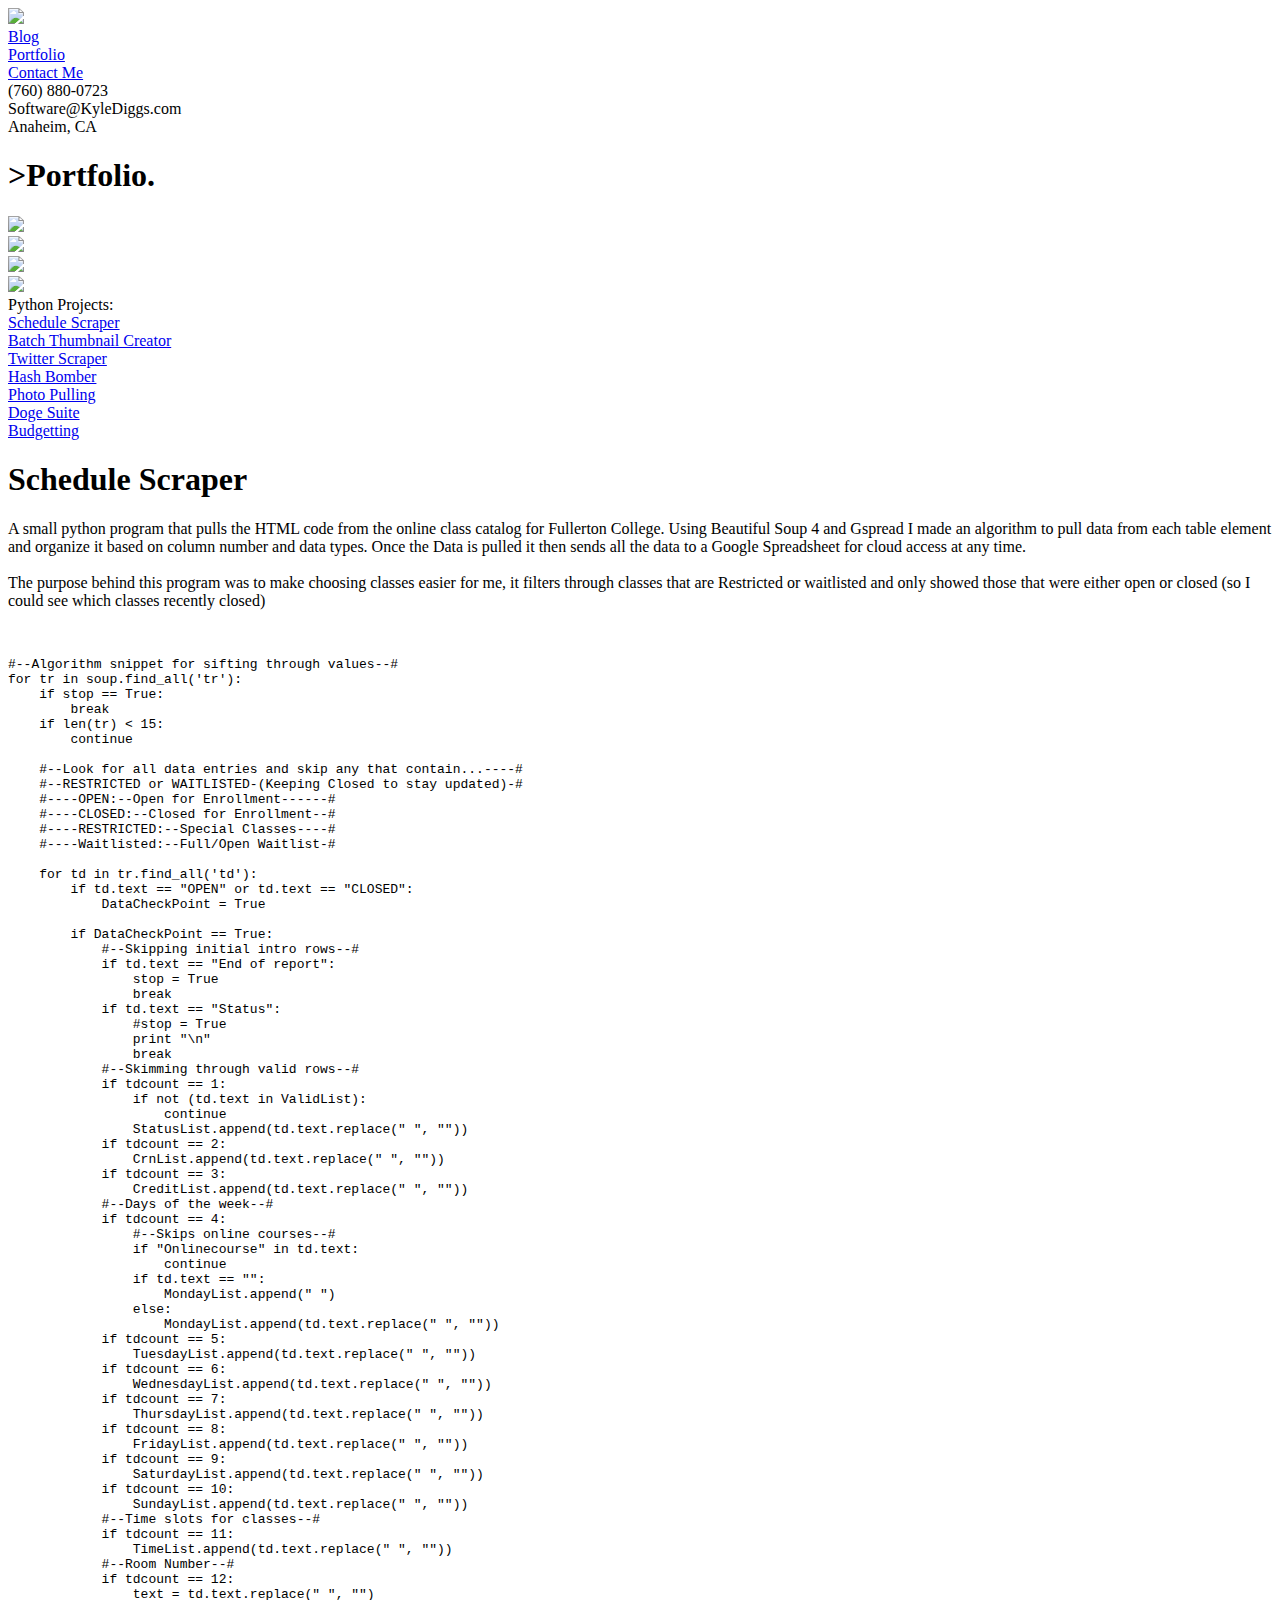
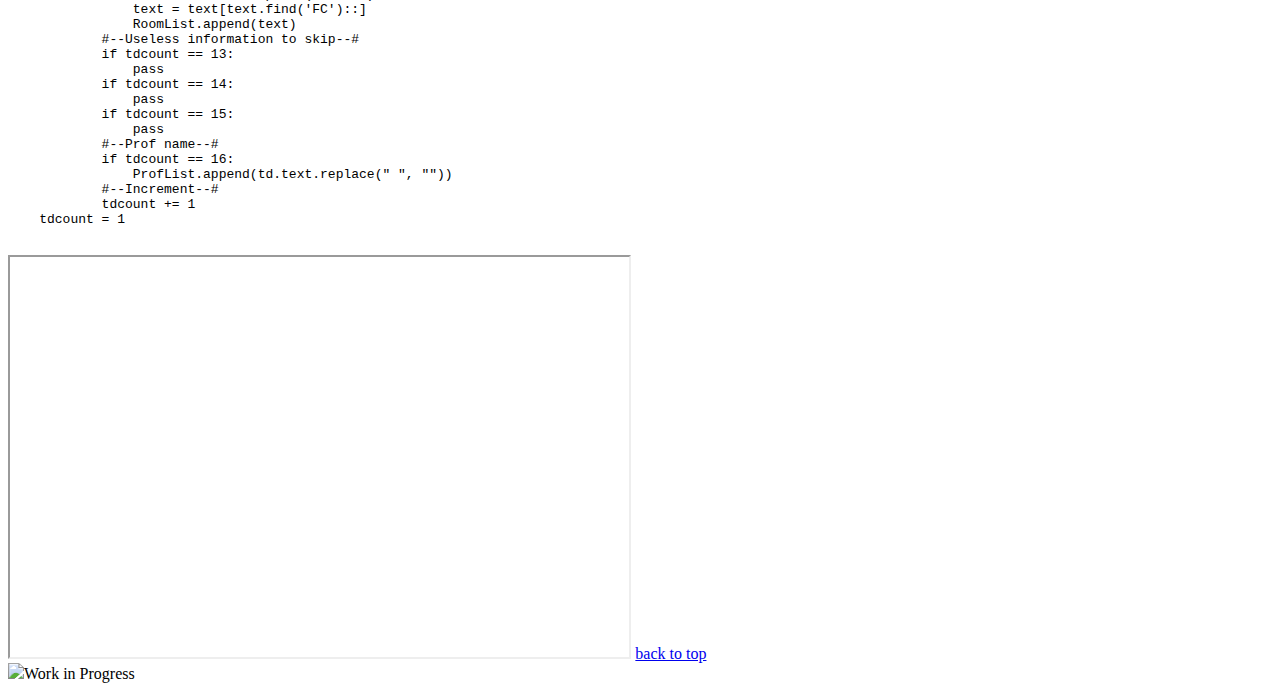
==== python.html @ 03c99b27 "added new logo and changed a bit of css" ====
<!doctype html>
<html>
<head>
	<meta charset="utf-8">
	<title>Kyle Diggs Portfolio</title>
    <link rel="stylesheet" href="css/portfolio.css" type="text/css">
    <link rel="shortcut icon" href="logo/logo.ico">
    
    <link rel="stylesheet" href="css/python.css" type="text/css">

    <link rel="stylesheet" href="js/highlight.pack.js">
    <script src="js/highlight.pack.js"></script>
    <script>hljs.initHighlightingOnLoad();</script>
    
	<script src="//use.typekit.net/qau2hnf.js"></script>
	<script>try{Typekit.load();}catch(e){}</script>

    <script src="http://ajax.googleapis.com/ajax/libs/jquery/1.11.2/jquery.min.js"></script>
    <script language="javascript" type="text/javascript" src="js/portfolio.js"></script>
</head>
<body>
	<div class="header">
    	<div class="headerLogo"><img src="logo/Logo.svg"></div>
    	<a href="index.html"><div class="button" id="Home">Blog</div></a>
        <a href="python.html"><div class="button" id="Portfolio"><div class="focus"></div>Portfolio</div></a>
        <a href="contact.html"><div class="button" id="Contact Me">Contact Me</div></a>
        <div class="headerContact">
			<div class="headerPhoto"></div>
	        <div class="headerInfo">
	            (760) 880-0723<br>
	            Software@KyleDiggs.com<br>
                Anaheim, CA
	        </div>
        </div>
    </div>
    <div class="main">
    	<div class="mainCol">
            <h1 class="topText"><span class="green">></span>Portfolio<span class="green">.</span></h1>
            <div class="portBoxCol">
        	    <div class="bodyCol">
    	        	<a href="python.html">
                        <div class="portBox" id="PythonButton">
                            <img class="portSVG" src="svg/python.svg">
                        </div>
                    </a>
	                <a href="vb.html">
                        <div class="portBox" id="VBButton">
                            <img class="portSVG" src="svg/VB.svg">
                        </div>
                    </a>
                	<a href="cpp.html">
                        <div class="portBox" id="CppButton">
                            <img class="portSVG" src="svg/cpp.svg">
                        </div>
                    </a>
            	    <a href="isaac.html">
                        <div class="portBox" id="IsaacButton">
                            <img class="portSVG" src="svg/isaac.svg">
                        </div>
                    </a>
	            </div>
            </div>
            <div class="previewBoxCol">
                <div class="previewBox" id="previewBox">
                    <div class="selectionCol">
                        <div class="selectionBox" id="selectionBox">
                            <div class="top selectionHeader">Python Projects:</div>
                                <a href="#scheduleScraper">
                                    <div class="selectionButton" id="scheduleButton">
                                        Schedule Scraper
                                    </div>
                                </a>
                                <a href="#thumbnail">
                                    <div class="selectionButton" id="thumbnailButton">
                                        Batch Thumbnail Creator
                                    </div>
                                </a>
                                <a href="#twitterScraper">
                                    <div class="selectionButton" id="twitterButton">
                                        Twitter Scraper
                                    </div>
                                </a>
                                <a href="#hashBomb">
                                    <div class="selectionButton" id="hashButton">
                                        Hash Bomber
                                    </div>
                                </a>
                                <a href="#photoPulling">
                                    <div class="selectionButton" id="pullingButton">
                                        Photo Pulling
                                    </div>
                                </a>
                                <a href="#doge">
                                    <div class="selectionButton" id="dogeButton">
                                        Doge Suite
                                    </div>
                                </a>
                                <a href="#budget">
                                    <div class="selectionButton" id="budgetButton">
                                        Budgetting
                                    </div>
                                </a>
                            
                        </div>
                    </div>

                <div id="contentBox">
                <div class="preview">
                    <h1 class="idAnchor" id="scheduleScraper">Schedule Scraper</h1>
                    <p>A small python program that pulls the HTML code from the online class catalog for Fullerton College. Using Beautiful Soup 4 and Gspread I made an algorithm to pull data from each table element and organize it based on column number and data types. Once the Data is pulled it then sends all the data to a Google Spreadsheet for cloud access at any time. 
                    <br><br>
            The purpose behind this program was to make choosing classes easier for me, it filters through classes that are Restricted or waitlisted and only showed those that were either open or closed (so I could see which classes recently closed)</p>
                    <br>
                    <div class="code">
                        <pre><code>#--Algorithm snippet for sifting through values--#
for tr in soup.find_all('tr'):
    if stop == True:
        break
    if len(tr) < 15:
        continue
        
    #--Look for all data entries and skip any that contain...----#
    #--RESTRICTED or WAITLISTED-(Keeping Closed to stay updated)-#
    #----OPEN:--Open for Enrollment------# 
    #----CLOSED:--Closed for Enrollment--#
    #----RESTRICTED:--Special Classes----#
    #----Waitlisted:--Full/Open Waitlist-#
    
    for td in tr.find_all('td'):
        if td.text == "OPEN" or td.text == "CLOSED":
            DataCheckPoint = True

        if DataCheckPoint == True:
            #--Skipping initial intro rows--#
            if td.text == "End of report":
                stop = True
                break
            if td.text == "Status":
                #stop = True
                print "\n"
                break
            #--Skimming through valid rows--#
            if tdcount == 1:
                if not (td.text in ValidList):
                    continue
                StatusList.append(td.text.replace(" ", ""))
            if tdcount == 2:
                CrnList.append(td.text.replace(" ", ""))
            if tdcount == 3:
                CreditList.append(td.text.replace(" ", ""))
            #--Days of the week--#
            if tdcount == 4:
                #--Skips online courses--#
                if "Onlinecourse" in td.text:
                    continue
                if td.text == "":
                    MondayList.append(" ")
                else:
                    MondayList.append(td.text.replace(" ", ""))
            if tdcount == 5:
                TuesdayList.append(td.text.replace(" ", ""))
            if tdcount == 6:
                WednesdayList.append(td.text.replace(" ", ""))
            if tdcount == 7:
                ThursdayList.append(td.text.replace(" ", ""))
            if tdcount == 8:
                FridayList.append(td.text.replace(" ", ""))
            if tdcount == 9:
                SaturdayList.append(td.text.replace(" ", ""))
            if tdcount == 10:
                SundayList.append(td.text.replace(" ", ""))
            #--Time slots for classes--#
            if tdcount == 11:
                TimeList.append(td.text.replace(" ", ""))
            #--Room Number--#
            if tdcount == 12:
                text = td.text.replace(" ", "")
                text = text[text.find('FC')::]
                RoomList.append(text)
            #--Useless information to skip--#
            if tdcount == 13:
                pass
            if tdcount == 14:
                pass
            if tdcount == 15:
                pass
            #--Prof name--#
            if tdcount == 16:
                ProfList.append(td.text.replace(" ", ""))
            #--Increment--#
            tdcount += 1
    tdcount = 1
            </pre></code>
        </div>
                    <iframe src="https://docs.google.com/file/d/0B4w7kTswal6QNTh5RWdxTVc5bmM/preview" width="49%" height="400px"></iframe>
                    <a href="#top" class="top">back to top</a>
                         
                            </div>
                        </div>
                    </div>
                </div>
            </div>
        </div>
    <div id="WIP"><img id="hardhatSVG" src="svg/WIP.svg">Work in Progress</div>
    </div>
</body>
</html>
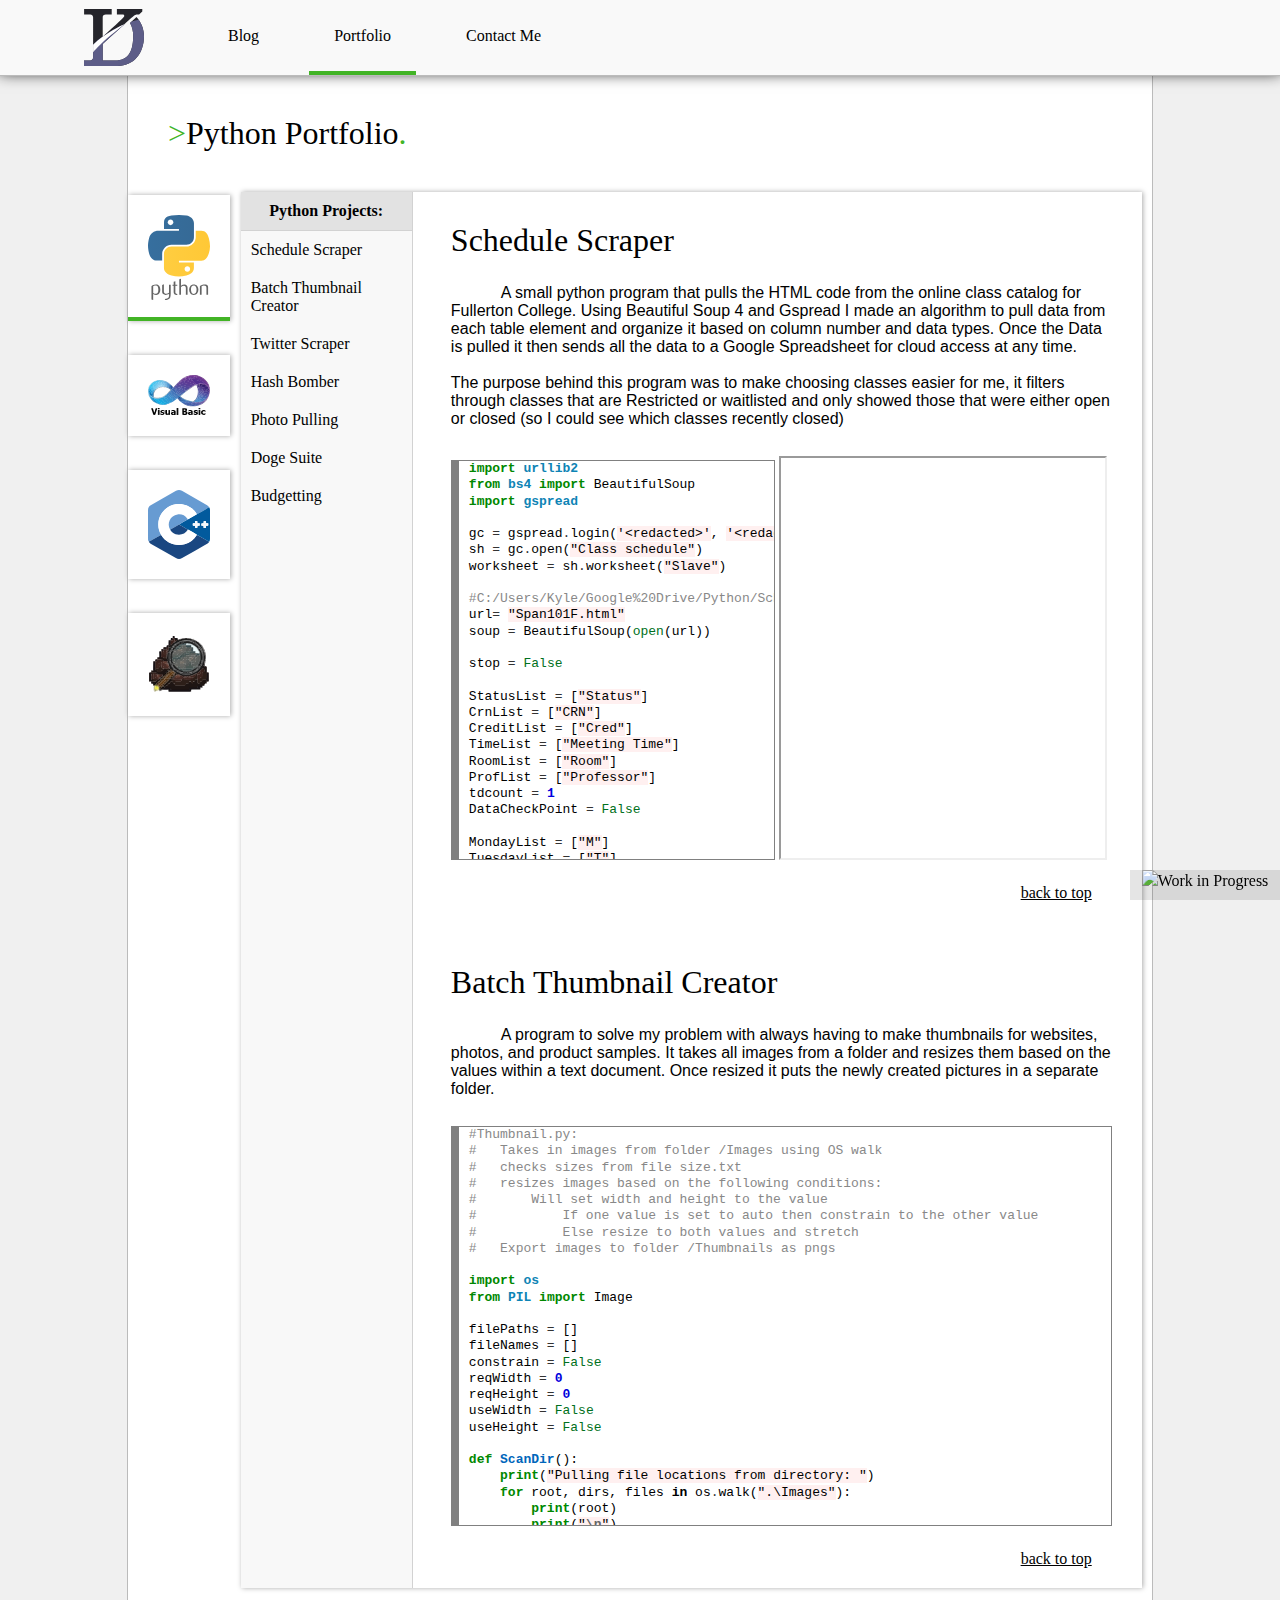
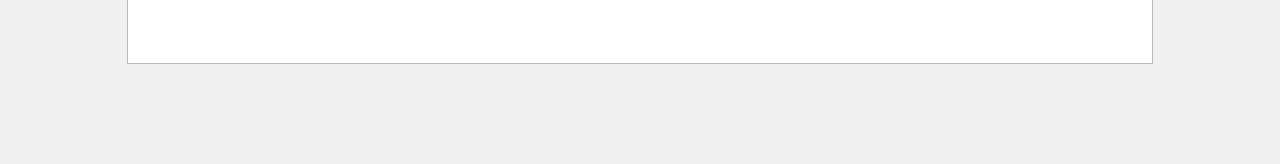
==== commit d5fd50f0: "Checkpoint" ====
--- a/python.html
+++ b/python.html
@@ -4,10 +4,20 @@
 	<meta charset="utf-8">
 	<title>Kyle Diggs Portfolio</title>
     <link rel="stylesheet" href="css/portfolio.css" type="text/css">
+    <link rel="stylesheet" href="css/python.css" type="text/css">
     <link rel="shortcut icon" href="logo/logo.ico">
     
-    <link rel="stylesheet" href="css/python.css" type="text/css">
-
+    <!--[if IE 10]>
+    <link rel="stylesheet" href="css/portfolioIE.css" type="text/css">
+    <![endif]-->
+
+    <link rel='stylesheet' media='screen and (min-width: 701px) and (max-width: 1099px)' href='css/medium/portfolio.css' />
+    <link rel='stylesheet' media='screen and (max-width: 700px)' href='css/small/portfolio.css' />
+    
+    <meta name="viewport" content="width=device-width, initial-scale=1.0">
+    
+    
+    <link rel="stylesheet" href="js/python.js">
     <link rel="stylesheet" href="js/highlight.pack.js">
     <script src="js/highlight.pack.js"></script>
     <script>hljs.initHighlightingOnLoad();</script>
@@ -16,14 +26,19 @@
 	<script>try{Typekit.load();}catch(e){}</script>
 
     <script src="http://ajax.googleapis.com/ajax/libs/jquery/1.11.2/jquery.min.js"></script>
-    <script language="javascript" type="text/javascript" src="js/portfolio.js"></script>
+    <script src="js/portfolio.js"></script>
 </head>
 <body>
 	<div class="header">
-    	<div class="headerLogo"><img src="logo/Logo.svg"></div>
+    	<a href="http://KyleDiggs.com/">
+            <div class="headerLogo">
+                <img id="mainLogo" src="logo/Logo.svg">
+            </div>
+            <div class="mainHeader">Portfolio</div>
+        </a>
     	<a href="index.html"><div class="button" id="Home">Blog</div></a>
         <a href="python.html"><div class="button" id="Portfolio"><div class="focus"></div>Portfolio</div></a>
-        <a href="contact.html"><div class="button" id="Contact Me">Contact Me</div></a>
+        <a href="contact.html"><div class="button" id="ContactMe">Contact Me</div></a>
         <div class="headerContact">
 			<div class="headerPhoto"></div>
 	        <div class="headerInfo">
@@ -32,10 +47,24 @@
                 Anaheim, CA
 	        </div>
         </div>
+        <div class="menu" id="menuButton">
+            <img class="menuSvg" src="http://www.KyleDiggs.com/assets/menu.svg">
+        </div>
     </div>
+    <div class="dropdown" id="dropdownDiv">
+            <a href="http://software.KyleDiggs.com/index.html">
+                <div class="dropdownButton">Blog</div>
+            </a>
+            <a href="http://software.KyleDiggs.com/python.html">
+                <div class="dropdownButton">Portfolio</div>
+            </a>
+            <a href="http://software.KyleDiggs.com/contact.html">
+                <div class="dropdownButton">Contact Me</div>
+            </a>
+        </div>
     <div class="main">
     	<div class="mainCol">
-            <h1 class="topText"><span class="green">></span>Portfolio<span class="green">.</span></h1>
+            <h1 class="topText"><span class="green">></span>Python Portfolio<span class="green">.</span></h1>
             <div class="portBoxCol">
         	    <div class="bodyCol">
     	        	<a href="python.html">
@@ -103,105 +132,294 @@
                             
                         </div>
                     </div>
-
-                <div id="contentBox">
-                <div class="preview">
-                    <h1 class="idAnchor" id="scheduleScraper">Schedule Scraper</h1>
-                    <p>A small python program that pulls the HTML code from the online class catalog for Fullerton College. Using Beautiful Soup 4 and Gspread I made an algorithm to pull data from each table element and organize it based on column number and data types. Once the Data is pulled it then sends all the data to a Google Spreadsheet for cloud access at any time. 
-                    <br><br>
-            The purpose behind this program was to make choosing classes easier for me, it filters through classes that are Restricted or waitlisted and only showed those that were either open or closed (so I could see which classes recently closed)</p>
-                    <br>
-                    <div class="code">
-                        <pre><code>#--Algorithm snippet for sifting through values--#
-for tr in soup.find_all('tr'):
-    if stop == True:
-        break
-    if len(tr) < 15:
-        continue
+                    <div id="contentBox">
+                        <div class="preview">
+                            <div id="scheduleScraper">
+                                <h1 class="idAnchor">Schedule Scraper</h1>
+                                <p>A small python program that pulls the HTML code from the online class catalog for Fullerton College. Using Beautiful Soup 4 and Gspread I made an algorithm to pull data from each table element and organize it based on column number and data types. Once the Data is pulled it then sends all the data to a Google Spreadsheet for cloud access at any time. 
+                                <br><br>
+                        The purpose behind this program was to make choosing classes easier for me, it filters through classes that are Restricted or waitlisted and only showed those that were either open or closed (so I could see which classes recently closed)</p>
+                                <br>
+                                <div class="code">
+                                    <pre><code><!-- HTML generated using hilite.me --><pre style="margin: 0; line-height: 125%"><span style="color: #008800; font-weight: bold">import</span> <span style="color: #0e84b5; font-weight: bold">urllib2</span>
+<span style="color: #008800; font-weight: bold">from</span> <span style="color: #0e84b5; font-weight: bold">bs4</span> <span style="color: #008800; font-weight: bold">import</span> BeautifulSoup
+<span style="color: #008800; font-weight: bold">import</span> <span style="color: #0e84b5; font-weight: bold">gspread</span>
+
+gc <span style="color: #333333">=</span> gspread<span style="color: #333333">.</span>login(<span style="background-color: #fff0f0">&#39;&lt;redacted&gt;&#39;</span>, <span style="background-color: #fff0f0">&#39;&lt;redacted&gt;&#39;</span>)
+sh <span style="color: #333333">=</span> gc<span style="color: #333333">.</span>open(<span style="background-color: #fff0f0">&quot;Class schedule&quot;</span>)
+worksheet <span style="color: #333333">=</span> sh<span style="color: #333333">.</span>worksheet(<span style="background-color: #fff0f0">&quot;Slave&quot;</span>)
+
+<span style="color: #888888">#C:/Users/Kyle/Google%20Drive/Python/Schedule%20scraper/</span>
+url<span style="color: #333333">=</span> <span style="background-color: #fff0f0">&quot;Span101F.html&quot;</span>
+soup <span style="color: #333333">=</span> BeautifulSoup(<span style="color: #007020">open</span>(url))
+
+stop <span style="color: #333333">=</span> <span style="color: #007020">False</span>
+
+StatusList <span style="color: #333333">=</span> [<span style="background-color: #fff0f0">&quot;Status&quot;</span>]
+CrnList <span style="color: #333333">=</span> [<span style="background-color: #fff0f0">&quot;CRN&quot;</span>]
+CreditList <span style="color: #333333">=</span> [<span style="background-color: #fff0f0">&quot;Cred&quot;</span>]
+TimeList <span style="color: #333333">=</span> [<span style="background-color: #fff0f0">&quot;Meeting Time&quot;</span>]
+RoomList <span style="color: #333333">=</span> [<span style="background-color: #fff0f0">&quot;Room&quot;</span>]
+ProfList <span style="color: #333333">=</span> [<span style="background-color: #fff0f0">&quot;Professor&quot;</span>]
+tdcount <span style="color: #333333">=</span> <span style="color: #0000DD; font-weight: bold">1</span>
+DataCheckPoint <span style="color: #333333">=</span> <span style="color: #007020">False</span>
+
+MondayList <span style="color: #333333">=</span> [<span style="background-color: #fff0f0">&quot;M&quot;</span>]
+TuesdayList <span style="color: #333333">=</span> [<span style="background-color: #fff0f0">&quot;T&quot;</span>]
+WednesdayList <span style="color: #333333">=</span> [<span style="background-color: #fff0f0">&quot;W&quot;</span>]
+ThursdayList <span style="color: #333333">=</span> [<span style="background-color: #fff0f0">&quot;R&quot;</span>]
+FridayList <span style="color: #333333">=</span> [<span style="background-color: #fff0f0">&quot;F&quot;</span>]
+SaturdayList <span style="color: #333333">=</span> [<span style="background-color: #fff0f0">&quot;S&quot;</span>]
+SundayList <span style="color: #333333">=</span> [<span style="background-color: #fff0f0">&quot;S&quot;</span>]
+
+ListOfLists <span style="color: #333333">=</span> []
+ValidList <span style="color: #333333">=</span> [<span style="background-color: #fff0f0">&quot;OPEN&quot;</span>]
+<span style="color: #888888">#, &quot;CLOSED&quot;, &quot;RESTRICTED&quot;</span>
+
+<span style="color: #008800; font-weight: bold">for</span> tr <span style="color: #000000; font-weight: bold">in</span> soup<span style="color: #333333">.</span>find_all(<span style="background-color: #fff0f0">&#39;tr&#39;</span>):
+    <span style="color: #008800; font-weight: bold">if</span> stop <span style="color: #333333">==</span> <span style="color: #007020">True</span>:
+        <span style="color: #008800; font-weight: bold">break</span>
+    <span style="color: #008800; font-weight: bold">if</span> <span style="color: #007020">len</span>(tr) <span style="color: #333333">&lt;</span> <span style="color: #0000DD; font-weight: bold">15</span>:
+        <span style="color: #008800; font-weight: bold">continue</span>
+    <span style="color: #008800; font-weight: bold">for</span> td <span style="color: #000000; font-weight: bold">in</span> tr<span style="color: #333333">.</span>find_all(<span style="background-color: #fff0f0">&#39;td&#39;</span>):
+        <span style="color: #008800; font-weight: bold">if</span> td<span style="color: #333333">.</span>text <span style="color: #333333">==</span> <span style="background-color: #fff0f0">&quot;OPEN&quot;</span> <span style="color: #000000; font-weight: bold">or</span> td<span style="color: #333333">.</span>text <span style="color: #333333">==</span> <span style="background-color: #fff0f0">&quot;CLOSED&quot;</span>:
+            DataCheckPoint <span style="color: #333333">=</span> <span style="color: #007020">True</span>
+
+        <span style="color: #008800; font-weight: bold">if</span> DataCheckPoint <span style="color: #333333">==</span> <span style="color: #007020">True</span>:
+            <span style="color: #008800; font-weight: bold">if</span> td<span style="color: #333333">.</span>text <span style="color: #333333">==</span> <span style="background-color: #fff0f0">&quot;End of report&quot;</span>:
+                stop <span style="color: #333333">=</span> <span style="color: #007020">True</span>
+                <span style="color: #008800; font-weight: bold">break</span>
+            <span style="color: #008800; font-weight: bold">if</span> td<span style="color: #333333">.</span>text <span style="color: #333333">==</span> <span style="background-color: #fff0f0">&quot;Status&quot;</span>:
+                <span style="color: #888888">#stop = True</span>
+                <span style="color: #008800; font-weight: bold">print</span> <span style="background-color: #fff0f0">&quot;</span><span style="color: #666666; font-weight: bold; background-color: #fff0f0">\n</span><span style="background-color: #fff0f0">&quot;</span>
+                <span style="color: #008800; font-weight: bold">break</span>
+            <span style="color: #888888">#if len(str(td.text)) &lt; 4:</span>
+            <span style="color: #888888">#    continue</span>
+            <span style="color: #888888">#print td.text.replace(&quot; &quot;, &quot;&quot;)</span>
+
+            <span style="color: #008800; font-weight: bold">if</span> tdcount <span style="color: #333333">==</span> <span style="color: #0000DD; font-weight: bold">1</span>:
+                <span style="color: #008800; font-weight: bold">if</span> <span style="color: #000000; font-weight: bold">not</span> (td<span style="color: #333333">.</span>text <span style="color: #000000; font-weight: bold">in</span> ValidList):
+                    <span style="color: #008800; font-weight: bold">continue</span>
+                StatusList<span style="color: #333333">.</span>append(td<span style="color: #333333">.</span>text<span style="color: #333333">.</span>replace(<span style="background-color: #fff0f0">&quot; &quot;</span>, <span style="background-color: #fff0f0">&quot;&quot;</span>))
+            <span style="color: #008800; font-weight: bold">if</span> tdcount <span style="color: #333333">==</span> <span style="color: #0000DD; font-weight: bold">2</span>:
+                CrnList<span style="color: #333333">.</span>append(td<span style="color: #333333">.</span>text<span style="color: #333333">.</span>replace(<span style="background-color: #fff0f0">&quot; &quot;</span>, <span style="background-color: #fff0f0">&quot;&quot;</span>))
+            <span style="color: #008800; font-weight: bold">if</span> tdcount <span style="color: #333333">==</span> <span style="color: #0000DD; font-weight: bold">3</span>:
+                CreditList<span style="color: #333333">.</span>append(td<span style="color: #333333">.</span>text<span style="color: #333333">.</span>replace(<span style="background-color: #fff0f0">&quot; &quot;</span>, <span style="background-color: #fff0f0">&quot;&quot;</span>))
+                
+            <span style="color: #008800; font-weight: bold">if</span> tdcount <span style="color: #333333">==</span> <span style="color: #0000DD; font-weight: bold">4</span>:
+                <span style="color: #008800; font-weight: bold">if</span> <span style="background-color: #fff0f0">&quot;Onlinecourse&quot;</span> <span style="color: #000000; font-weight: bold">in</span> td<span style="color: #333333">.</span>text:
+                    <span style="color: #008800; font-weight: bold">continue</span>
+                <span style="color: #008800; font-weight: bold">if</span> td<span style="color: #333333">.</span>text <span style="color: #333333">==</span> <span style="background-color: #fff0f0">&quot;&quot;</span>:
+                    MondayList<span style="color: #333333">.</span>append(<span style="background-color: #fff0f0">&quot; &quot;</span>)
+                <span style="color: #008800; font-weight: bold">else</span>:
+                    MondayList<span style="color: #333333">.</span>append(td<span style="color: #333333">.</span>text<span style="color: #333333">.</span>replace(<span style="background-color: #fff0f0">&quot; &quot;</span>, <span style="background-color: #fff0f0">&quot;&quot;</span>))
+            <span style="color: #008800; font-weight: bold">if</span> tdcount <span style="color: #333333">==</span> <span style="color: #0000DD; font-weight: bold">5</span>:
+                TuesdayList<span style="color: #333333">.</span>append(td<span style="color: #333333">.</span>text<span style="color: #333333">.</span>replace(<span style="background-color: #fff0f0">&quot; &quot;</span>, <span style="background-color: #fff0f0">&quot;&quot;</span>))
+            <span style="color: #008800; font-weight: bold">if</span> tdcount <span style="color: #333333">==</span> <span style="color: #0000DD; font-weight: bold">6</span>:
+                WednesdayList<span style="color: #333333">.</span>append(td<span style="color: #333333">.</span>text<span style="color: #333333">.</span>replace(<span style="background-color: #fff0f0">&quot; &quot;</span>, <span style="background-color: #fff0f0">&quot;&quot;</span>))
+            <span style="color: #008800; font-weight: bold">if</span> tdcount <span style="color: #333333">==</span> <span style="color: #0000DD; font-weight: bold">7</span>:
+                ThursdayList<span style="color: #333333">.</span>append(td<span style="color: #333333">.</span>text<span style="color: #333333">.</span>replace(<span style="background-color: #fff0f0">&quot; &quot;</span>, <span style="background-color: #fff0f0">&quot;&quot;</span>))
+            <span style="color: #008800; font-weight: bold">if</span> tdcount <span style="color: #333333">==</span> <span style="color: #0000DD; font-weight: bold">8</span>:
+                FridayList<span style="color: #333333">.</span>append(td<span style="color: #333333">.</span>text<span style="color: #333333">.</span>replace(<span style="background-color: #fff0f0">&quot; &quot;</span>, <span style="background-color: #fff0f0">&quot;&quot;</span>))
+            <span style="color: #008800; font-weight: bold">if</span> tdcount <span style="color: #333333">==</span> <span style="color: #0000DD; font-weight: bold">9</span>:
+                SaturdayList<span style="color: #333333">.</span>append(td<span style="color: #333333">.</span>text<span style="color: #333333">.</span>replace(<span style="background-color: #fff0f0">&quot; &quot;</span>, <span style="background-color: #fff0f0">&quot;&quot;</span>))
+            <span style="color: #008800; font-weight: bold">if</span> tdcount <span style="color: #333333">==</span> <span style="color: #0000DD; font-weight: bold">10</span>:
+                SundayList<span style="color: #333333">.</span>append(td<span style="color: #333333">.</span>text<span style="color: #333333">.</span>replace(<span style="background-color: #fff0f0">&quot; &quot;</span>, <span style="background-color: #fff0f0">&quot;&quot;</span>))
+                
+            <span style="color: #008800; font-weight: bold">if</span> tdcount <span style="color: #333333">==</span> <span style="color: #0000DD; font-weight: bold">11</span>:
+                TimeList<span style="color: #333333">.</span>append(td<span style="color: #333333">.</span>text<span style="color: #333333">.</span>replace(<span style="background-color: #fff0f0">&quot; &quot;</span>, <span style="background-color: #fff0f0">&quot;&quot;</span>))
+            <span style="color: #008800; font-weight: bold">if</span> tdcount <span style="color: #333333">==</span> <span style="color: #0000DD; font-weight: bold">12</span>:
+                text <span style="color: #333333">=</span> td<span style="color: #333333">.</span>text<span style="color: #333333">.</span>replace(<span style="background-color: #fff0f0">&quot; &quot;</span>, <span style="background-color: #fff0f0">&quot;&quot;</span>)
+                text <span style="color: #333333">=</span> text[text<span style="color: #333333">.</span>find(<span style="background-color: #fff0f0">&#39;FC&#39;</span>)::]
+                RoomList<span style="color: #333333">.</span>append(text)
+            <span style="color: #008800; font-weight: bold">if</span> tdcount <span style="color: #333333">==</span> <span style="color: #0000DD; font-weight: bold">13</span>:
+                <span style="color: #008800; font-weight: bold">pass</span>
+            <span style="color: #008800; font-weight: bold">if</span> tdcount <span style="color: #333333">==</span> <span style="color: #0000DD; font-weight: bold">14</span>:
+                <span style="color: #008800; font-weight: bold">pass</span>
+            <span style="color: #008800; font-weight: bold">if</span> tdcount <span style="color: #333333">==</span> <span style="color: #0000DD; font-weight: bold">15</span>:
+                <span style="color: #008800; font-weight: bold">pass</span>
+            <span style="color: #008800; font-weight: bold">if</span> tdcount <span style="color: #333333">==</span> <span style="color: #0000DD; font-weight: bold">16</span>:
+                ProfList<span style="color: #333333">.</span>append(td<span style="color: #333333">.</span>text<span style="color: #333333">.</span>replace(<span style="background-color: #fff0f0">&quot; &quot;</span>, <span style="background-color: #fff0f0">&quot;&quot;</span>))
+            
+            tdcount <span style="color: #333333">+=</span> <span style="color: #0000DD; font-weight: bold">1</span>
+    tdcount <span style="color: #333333">=</span> <span style="color: #0000DD; font-weight: bold">1</span>
+
+
+<span style="color: #008800; font-weight: bold">for</span> i <span style="color: #000000; font-weight: bold">in</span> <span style="color: #007020">range</span>(<span style="color: #007020">len</span>(StatusList)):
+    <span style="color: #008800; font-weight: bold">print</span>(<span style="background-color: #fff0f0">&quot;</span><span style="background-color: #eeeeee">%-7s</span><span style="background-color: #fff0f0"> </span><span style="background-color: #eeeeee">%-6s</span><span style="background-color: #fff0f0"> </span><span style="background-color: #eeeeee">%-10s</span><span style="background-color: #fff0f0"> </span><span style="background-color: #eeeeee">%-1s</span><span style="background-color: #fff0f0"> </span><span style="background-color: #eeeeee">%-1s</span><span style="background-color: #fff0f0"> </span><span style="background-color: #eeeeee">%-1s</span><span style="background-color: #fff0f0"> </span><span style="background-color: #eeeeee">%-1s</span><span style="background-color: #fff0f0"> </span><span style="background-color: #eeeeee">%-1s</span><span style="background-color: #fff0f0"> </span><span style="background-color: #eeeeee">%-1s</span><span style="background-color: #fff0f0"> </span><span style="background-color: #eeeeee">%-2s</span><span style="background-color: #fff0f0"> </span><span style="background-color: #eeeeee">%-18s</span><span style="background-color: #fff0f0"> </span><span style="background-color: #eeeeee">%-8s</span><span style="background-color: #fff0f0"> </span><span style="background-color: #eeeeee">%s</span><span style="background-color: #fff0f0">&quot;</span>) <span style="color: #333333">%</span> (
+                                             StatusList[i], CrnList[i], CreditList[i],
+                                             MondayList[i], TuesdayList[i],
+                                             WednesdayList[i], ThursdayList[i], FridayList[i],
+                                             SaturdayList[i], SundayList[i],
+                                             TimeList[i], RoomList[i], ProfList[i]
+                                             )
+    <span style="color: #007020">list</span> <span style="color: #333333">=</span> [StatusList[i], CrnList[i], CreditList[i], MondayList[i], TuesdayList[i],
+            WednesdayList[i], ThursdayList[i], FridayList[i], SaturdayList[i],
+            SundayList[i], TimeList[i], RoomList[i], ProfList[i]]
+
+    ListOfLists<span style="color: #333333">.</span>append(<span style="color: #007020">list</span>)
+
+count <span style="color: #333333">=</span> <span style="color: #0000DD; font-weight: bold">1</span>
+<span style="color: #008800; font-weight: bold">for</span> SubList <span style="color: #000000; font-weight: bold">in</span> ListOfLists:
+    appended <span style="color: #333333">=</span> <span style="color: #007020">True</span>
+    <span style="color: #008800; font-weight: bold">while</span>(appended):
+        <span style="color: #008800; font-weight: bold">try</span>:
+            <span style="color: #008800; font-weight: bold">print</span>(<span style="background-color: #fff0f0">&quot;Attemping to append line </span><span style="background-color: #eeeeee">%s</span><span style="background-color: #fff0f0">&quot;</span>) <span style="color: #333333">%</span> (count)
+            worksheet<span style="color: #333333">.</span>append_row(SubList)
+            appended <span style="color: #333333">=</span> <span style="color: #007020">False</span>
+            count <span style="color: #333333">+=</span> <span style="color: #0000DD; font-weight: bold">1</span>
+        <span style="color: #008800; font-weight: bold">except</span>:
+            <span style="color: #008800; font-weight: bold">print</span> <span style="background-color: #fff0f0">&quot;Exception, trying again&quot;</span>
+            gc <span style="color: #333333">=</span> gspread<span style="color: #333333">.</span>login(<span style="background-color: #fff0f0">&#39;&lt;redacted&gt;&#39;</span>, <span style="background-color: #fff0f0">&#39;&lt;redacted&gt;&#39;</span>)
+            sh <span style="color: #333333">=</span> gc<span style="color: #333333">.</span>open(<span style="background-color: #fff0f0">&quot;Class schedule&quot;</span>)
+            worksheet <span style="color: #333333">=</span> sh<span style="color: #333333">.</span>worksheet(<span style="background-color: #fff0f0">&quot;Slave&quot;</span>)
+
+<span style="color: #008800; font-weight: bold">print</span> <span style="background-color: #fff0f0">&quot;End&quot;</span>
+</pre>
+
+            </code></pre>
+                                </div>
+                                <iframe src="https://docs.google.com/file/d/0B4w7kTswal6QNTh5RWdxTVc5bmM/preview" class="pdfPreview"></iframe>
+                                <a href="#top" class="topButton">back to top</a>
+                            <div id="thumbnail">
+                                <h1 class="nextPortion">Batch Thumbnail Creator</h1>
+                                <p>A program to solve my problem with always having to make thumbnails for websites, photos, and product samples. It takes all images from a folder and resizes them based on the values within a text document. Once resized it puts the newly created pictures in a separate folder.</p><br>
+                                
+                                <div class="code" style="width: 100%;">
+                                <pre><code><!-- HTML generated using hilite.me --><pre style="margin: 0; line-height: 125%"><span style="color: #888888">#Thumbnail.py:</span>
+<span style="color: #888888">#   Takes in images from folder /Images using OS walk</span>
+<span style="color: #888888">#   checks sizes from file size.txt</span>
+<span style="color: #888888">#   resizes images based on the following conditions:</span>
+<span style="color: #888888">#       Will set width and height to the value</span>
+<span style="color: #888888">#           If one value is set to auto then constrain to the other value</span>
+<span style="color: #888888">#           Else resize to both values and stretch</span>
+<span style="color: #888888">#   Export images to folder /Thumbnails as pngs</span>
+
+<span style="color: #008800; font-weight: bold">import</span> <span style="color: #0e84b5; font-weight: bold">os</span>
+<span style="color: #008800; font-weight: bold">from</span> <span style="color: #0e84b5; font-weight: bold">PIL</span> <span style="color: #008800; font-weight: bold">import</span> Image
+
+filePaths <span style="color: #333333">=</span> []
+fileNames <span style="color: #333333">=</span> []
+constrain <span style="color: #333333">=</span> <span style="color: #007020">False</span>
+reqWidth <span style="color: #333333">=</span> <span style="color: #0000DD; font-weight: bold">0</span>
+reqHeight <span style="color: #333333">=</span> <span style="color: #0000DD; font-weight: bold">0</span>
+useWidth <span style="color: #333333">=</span> <span style="color: #007020">False</span>
+useHeight <span style="color: #333333">=</span> <span style="color: #007020">False</span>
+
+<span style="color: #008800; font-weight: bold">def</span> <span style="color: #0066BB; font-weight: bold">ScanDir</span>():
+    <span style="color: #008800; font-weight: bold">print</span>(<span style="background-color: #fff0f0">&quot;Pulling file locations from directory: &quot;</span>)
+    <span style="color: #008800; font-weight: bold">for</span> root, dirs, files <span style="color: #000000; font-weight: bold">in</span> os<span style="color: #333333">.</span>walk(<span style="background-color: #fff0f0">&quot;.\Images&quot;</span>):
+        <span style="color: #008800; font-weight: bold">print</span>(root)
+        <span style="color: #008800; font-weight: bold">print</span>(<span style="background-color: #fff0f0">&quot;</span><span style="color: #666666; font-weight: bold; background-color: #fff0f0">\n</span><span style="background-color: #fff0f0">&quot;</span>)
+        <span style="color: #008800; font-weight: bold">for</span> name <span style="color: #000000; font-weight: bold">in</span> files:
+            <span style="color: #008800; font-weight: bold">if</span> <span style="color: #000000; font-weight: bold">not</span> <span style="background-color: #fff0f0">&quot;.db&quot;</span> <span style="color: #000000; font-weight: bold">in</span> name:
+                path <span style="color: #333333">=</span> os<span style="color: #333333">.</span>path<span style="color: #333333">.</span>join(root, name)  
+                filePaths<span style="color: #333333">.</span>append(path)
+                fileNames<span style="color: #333333">.</span>append(name)
+            <span style="color: #008800; font-weight: bold">else</span>:
+                <span style="color: #008800; font-weight: bold">continue</span>
+        <span style="color: #008800; font-weight: bold">print</span>(<span style="background-color: #fff0f0">&quot;Using the following files:&quot;</span>)
+        <span style="color: #008800; font-weight: bold">for</span> item <span style="color: #000000; font-weight: bold">in</span> filePaths:
+            <span style="color: #008800; font-weight: bold">print</span>(item)
+
+<span style="color: #008800; font-weight: bold">def</span> <span style="color: #0066BB; font-weight: bold">ScanDim</span>():
+    count <span style="color: #333333">=</span> <span style="color: #0000DD; font-weight: bold">0</span>
+    f <span style="color: #333333">=</span> <span style="color: #007020">open</span>(<span style="background-color: #fff0f0">&quot;size.txt&quot;</span>, <span style="background-color: #fff0f0">&#39;r&#39;</span>)
+    <span style="color: #008800; font-weight: bold">for</span> line <span style="color: #000000; font-weight: bold">in</span> f:
+        count <span style="color: #333333">+=</span> <span style="color: #0000DD; font-weight: bold">1</span>
+        <span style="color: #008800; font-weight: bold">if</span> count <span style="color: #333333">==</span> <span style="color: #0000DD; font-weight: bold">1</span>:
+            colInd <span style="color: #333333">=</span> line<span style="color: #333333">.</span>find(<span style="background-color: #fff0f0">&quot;: &quot;</span>)
+            reqWidth <span style="color: #333333">=</span> line[colInd<span style="color: #333333">+</span><span style="color: #0000DD; font-weight: bold">2</span>::]
+        <span style="color: #008800; font-weight: bold">elif</span> count <span style="color: #333333">==</span> <span style="color: #0000DD; font-weight: bold">2</span>:
+            colInd <span style="color: #333333">=</span> line<span style="color: #333333">.</span>find(<span style="background-color: #fff0f0">&quot;: &quot;</span>)
+            reqHeight <span style="color: #333333">=</span> line[colInd<span style="color: #333333">+</span><span style="color: #0000DD; font-weight: bold">2</span>::]
+
+    <span style="color: #008800; font-weight: bold">print</span>(<span style="background-color: #fff0f0">&quot;</span><span style="color: #666666; font-weight: bold; background-color: #fff0f0">\n</span><span style="background-color: #fff0f0">&quot;</span>)
+    reqWidth, reqHeight, useWidth, useHeight <span style="color: #333333">=</span> ConstrainCheck(reqWidth, reqHeight)
+    <span style="color: #008800; font-weight: bold">return</span> reqWidth, reqHeight, useWidth, useHeight
+
+<span style="color: #008800; font-weight: bold">def</span> <span style="color: #0066BB; font-weight: bold">ConstrainCheck</span>(reqWidth, reqHeight):
+    <span style="color: #008800; font-weight: bold">if</span> reqWidth <span style="color: #333333">==</span> <span style="background-color: #fff0f0">&quot;auto&quot;</span> <span style="color: #000000; font-weight: bold">or</span> reqWidth <span style="color: #333333">==</span> <span style="background-color: #fff0f0">&quot;auto</span><span style="color: #666666; font-weight: bold; background-color: #fff0f0">\n</span><span style="background-color: #fff0f0">&quot;</span>:
+        constrain <span style="color: #333333">=</span> <span style="color: #007020">True</span>
+        useWidth <span style="color: #333333">=</span> <span style="color: #007020">False</span>
+    <span style="color: #008800; font-weight: bold">else</span>:
+        reqWidth <span style="color: #333333">=</span> <span style="color: #007020">int</span>(reqWidth)
+        constrain <span style="color: #333333">=</span> <span style="color: #007020">False</span>
+        useWidth <span style="color: #333333">=</span> <span style="color: #007020">True</span>
         
-    #--Look for all data entries and skip any that contain...----#
-    #--RESTRICTED or WAITLISTED-(Keeping Closed to stay updated)-#
-    #----OPEN:--Open for Enrollment------# 
-    #----CLOSED:--Closed for Enrollment--#
-    #----RESTRICTED:--Special Classes----#
-    #----Waitlisted:--Full/Open Waitlist-#
-    
-    for td in tr.find_all('td'):
-        if td.text == "OPEN" or td.text == "CLOSED":
-            DataCheckPoint = True
-
-        if DataCheckPoint == True:
-            #--Skipping initial intro rows--#
-            if td.text == "End of report":
-                stop = True
-                break
-            if td.text == "Status":
-                #stop = True
-                print "\n"
-                break
-            #--Skimming through valid rows--#
-            if tdcount == 1:
-                if not (td.text in ValidList):
-                    continue
-                StatusList.append(td.text.replace(" ", ""))
-            if tdcount == 2:
-                CrnList.append(td.text.replace(" ", ""))
-            if tdcount == 3:
-                CreditList.append(td.text.replace(" ", ""))
-            #--Days of the week--#
-            if tdcount == 4:
-                #--Skips online courses--#
-                if "Onlinecourse" in td.text:
-                    continue
-                if td.text == "":
-                    MondayList.append(" ")
-                else:
-                    MondayList.append(td.text.replace(" ", ""))
-            if tdcount == 5:
-                TuesdayList.append(td.text.replace(" ", ""))
-            if tdcount == 6:
-                WednesdayList.append(td.text.replace(" ", ""))
-            if tdcount == 7:
-                ThursdayList.append(td.text.replace(" ", ""))
-            if tdcount == 8:
-                FridayList.append(td.text.replace(" ", ""))
-            if tdcount == 9:
-                SaturdayList.append(td.text.replace(" ", ""))
-            if tdcount == 10:
-                SundayList.append(td.text.replace(" ", ""))
-            #--Time slots for classes--#
-            if tdcount == 11:
-                TimeList.append(td.text.replace(" ", ""))
-            #--Room Number--#
-            if tdcount == 12:
-                text = td.text.replace(" ", "")
-                text = text[text.find('FC')::]
-                RoomList.append(text)
-            #--Useless information to skip--#
-            if tdcount == 13:
-                pass
-            if tdcount == 14:
-                pass
-            if tdcount == 15:
-                pass
-            #--Prof name--#
-            if tdcount == 16:
-                ProfList.append(td.text.replace(" ", ""))
-            #--Increment--#
-            tdcount += 1
-    tdcount = 1
-            </pre></code>
-        </div>
-                    <iframe src="https://docs.google.com/file/d/0B4w7kTswal6QNTh5RWdxTVc5bmM/preview" width="49%" height="400px"></iframe>
-                    <a href="#top" class="top">back to top</a>
-                         
+    <span style="color: #008800; font-weight: bold">if</span> reqHeight <span style="color: #333333">==</span> <span style="background-color: #fff0f0">&quot;auto&quot;</span> <span style="color: #000000; font-weight: bold">or</span> reqHeight <span style="color: #333333">==</span> <span style="background-color: #fff0f0">&quot;auto</span><span style="color: #666666; font-weight: bold; background-color: #fff0f0">\n</span><span style="background-color: #fff0f0">&quot;</span>:
+        constrain <span style="color: #333333">=</span> <span style="color: #007020">True</span>
+        useHeight <span style="color: #333333">=</span> <span style="color: #007020">False</span>
+    <span style="color: #008800; font-weight: bold">else</span>:
+        reqHeight <span style="color: #333333">=</span> <span style="color: #007020">int</span>(reqHeight)
+        constrain <span style="color: #333333">=</span> <span style="color: #007020">False</span>
+        useHeight <span style="color: #333333">=</span> <span style="color: #007020">True</span>
+        
+    <span style="color: #008800; font-weight: bold">print</span>(<span style="background-color: #fff0f0">&quot;Set dimensions:&quot;</span>)
+    <span style="color: #008800; font-weight: bold">print</span>(<span style="background-color: #fff0f0">&quot;width: &quot;</span> <span style="color: #333333">+</span> <span style="color: #007020">str</span>(reqWidth) <span style="color: #333333">+</span> <span style="background-color: #fff0f0">&quot;, height: &quot;</span> <span style="color: #333333">+</span> <span style="color: #007020">str</span>(reqHeight) <span style="color: #333333">+</span> <span style="background-color: #fff0f0">&quot; | Constrain:&quot;</span> <span style="color: #333333">+</span> <span style="color: #007020">str</span>(constrain))
+    <span style="color: #008800; font-weight: bold">return</span> reqWidth, reqHeight, useWidth, useHeight
+
+<span style="color: #008800; font-weight: bold">def</span> <span style="color: #0066BB; font-weight: bold">ResizePropCheck</span>(width, height, reqWidth, reqHeight, useWidth, useHeight):
+    <span style="color: #008800; font-weight: bold">if</span> useWidth <span style="color: #000000; font-weight: bold">and</span> useHeight:
+        <span style="color: #008800; font-weight: bold">print</span> <span style="background-color: #fff0f0">&quot;both&quot;</span>
+        size <span style="color: #333333">=</span> reqWidth, reqHeight
+        <span style="color: #008800; font-weight: bold">print</span> size
+        <span style="color: #008800; font-weight: bold">return</span> size
+    <span style="color: #008800; font-weight: bold">elif</span> useWidth <span style="color: #000000; font-weight: bold">and</span> <span style="color: #000000; font-weight: bold">not</span> useHeight:
+        <span style="color: #008800; font-weight: bold">print</span> <span style="background-color: #fff0f0">&quot;width only&quot;</span>
+        ratio <span style="color: #333333">=</span> <span style="color: #007020">float</span>(reqWidth)<span style="color: #333333">/</span><span style="color: #007020">float</span>(width)
+        newHeight <span style="color: #333333">=</span> ratio <span style="color: #333333">*</span> height
+        size <span style="color: #333333">=</span> reqWidth, newHeight
+        <span style="color: #008800; font-weight: bold">print</span> size
+        <span style="color: #008800; font-weight: bold">return</span> size
+    <span style="color: #008800; font-weight: bold">elif</span> <span style="color: #000000; font-weight: bold">not</span> useWidth <span style="color: #000000; font-weight: bold">and</span> useHeight:
+        <span style="color: #008800; font-weight: bold">print</span> <span style="background-color: #fff0f0">&quot;height only&quot;</span>
+        ratio <span style="color: #333333">=</span> <span style="color: #007020">float</span>(reqHeight)<span style="color: #333333">/</span><span style="color: #007020">float</span>(height)
+        newWidth <span style="color: #333333">=</span> ratio <span style="color: #333333">*</span> width
+        size <span style="color: #333333">=</span> newWidth, height
+        <span style="color: #008800; font-weight: bold">print</span> size
+        <span style="color: #008800; font-weight: bold">return</span> size
+    <span style="color: #008800; font-weight: bold">else</span>:
+        <span style="color: #008800; font-weight: bold">print</span> <span style="background-color: #fff0f0">&quot;neither&quot;</span>
+    <span style="color: #008800; font-weight: bold">print</span> <span style="background-color: #fff0f0">&quot;useWidth &quot;</span> <span style="color: #333333">+</span> <span style="color: #007020">str</span>(useWidth)
+    <span style="color: #008800; font-weight: bold">print</span> <span style="background-color: #fff0f0">&quot;useHeight &quot;</span> <span style="color: #333333">+</span> <span style="color: #007020">str</span>(useHeight)
+
+<span style="color: #008800; font-weight: bold">def</span> <span style="color: #0066BB; font-weight: bold">Resize</span>(reqWidth, reqHeight, useWidth, useHeight):
+    outputLoc <span style="color: #333333">=</span> <span style="background-color: #fff0f0">&quot;./Thumbnails/&quot;</span>
+    count <span style="color: #333333">=</span> <span style="color: #0000DD; font-weight: bold">0</span>
+    <span style="color: #008800; font-weight: bold">for</span> path <span style="color: #000000; font-weight: bold">in</span> filePaths:
+        <span style="color: #008800; font-weight: bold">try</span>:
+            <span style="color: #008800; font-weight: bold">print</span> path
+            im <span style="color: #333333">=</span> Image<span style="color: #333333">.</span>open(path)
+            oriSize <span style="color: #333333">=</span> im<span style="color: #333333">.</span>size
+            size <span style="color: #333333">=</span> ResizePropCheck(oriSize[<span style="color: #0000DD; font-weight: bold">0</span>], oriSize[<span style="color: #0000DD; font-weight: bold">1</span>], reqWidth, reqHeight, useWidth, useHeight)
+            im<span style="color: #333333">.</span>thumbnail(size, Image<span style="color: #333333">.</span>ANTIALIAS)
+            im<span style="color: #333333">.</span>save(outputLoc <span style="color: #333333">+</span> fileNames[count])
+            count <span style="color: #333333">+=</span> <span style="color: #0000DD; font-weight: bold">1</span>
+        <span style="color: #008800; font-weight: bold">except</span>:
+            <span style="color: #008800; font-weight: bold">print</span>(<span style="background-color: #fff0f0">&quot;Exception raised on item:</span><span style="color: #666666; font-weight: bold; background-color: #fff0f0">\n</span><span style="background-color: #fff0f0">&quot;</span> <span style="color: #333333">+</span> path)
+
+<span style="color: #008800; font-weight: bold">def</span> <span style="color: #0066BB; font-weight: bold">main</span>():
+    ScanDir()
+    reqWidth, reqHeight, useWidth, useHeight <span style="color: #333333">=</span> ScanDim()
+    Resize(reqWidth, reqHeight, useWidth, useHeight)
+
+<span style="color: #008800; font-weight: bold">if</span> __name__ <span style="color: #333333">==</span> <span style="background-color: #fff0f0">&quot;__main__&quot;</span>:
+    main()
+</pre>
+
+                                </code>
+                                </pre>
+                                </div>
+                                
+                                <a href="#top" class="topButton">back to top</a>
                             </div>
                         </div>
                     </div>
                 </div>
             </div>
+            </div>
         </div>
     <div id="WIP"><img id="hardhatSVG" src="svg/WIP.svg">Work in Progress</div>
-    </div>
 </body>
 </html>--- a/css/portfolio.css
+++ b/css/portfolio.css
@@ -0,0 +1,418 @@
+* {
+	margin: 0px;
+	padding: 0px;
+    transition: all .5s cubic-bezier(.56,0,.48,1);
+}
+a {
+    text-decoration: none;
+    color: black;
+}
+.dropdown, #menuButton, .dropdownButton {
+    display: none;
+}
+/*ie9*/
+.ie9 img[src*=".svg"] {
+  width: 60%; 
+}
+/*ie10+*/
+@media screen and (-ms-high-contrast: active), (-ms-high-contrast: none) {
+  img[src*=".svg"] {
+    width: 60%; 
+  }
+}
+.header {
+	position: fixed;
+	width: 100%;
+	height: 75px;
+	border-bottom: 1px solid #BBBBBB;
+	background-color: #F9F9F9;
+	box-shadow: 0px -5px 15px 1px black;
+	overflow: hidden;
+	z-index: 100;
+}
+.siteButtonDiv {
+	display: inline-block;
+	float: left;
+	height: 60px;
+	vertical-align: center;
+	visibility: hidden;
+}
+.siteButton{
+	margin: 4px;
+	margin-left: 10px;
+	background-color: #F9F9F9;
+	width: 50px;
+}
+.siteButton:hover {
+	background-color: #F2F2F2;
+}
+.headerLogo {
+	display: inline-block;
+	float: left;
+	margin: 9px;
+	width: 60px;
+	height: auto;
+	padding-left: 75px;
+	padding-right: 25px;
+	/*25px margin on right*/
+}
+.button {
+	position: relative;
+	display: inline-block;
+	float: left;
+	height: 48px;
+	width: auto;
+	background-color: #F9F9F9;
+	margin-left: 25px;
+	text-align: center;
+	padding-top: 27px;
+	color: black;
+    transition: background-color 0.1s ease-in;
+	padding-left: 25px;
+	padding-right: 25px;
+}
+.button:hover {
+	background-color: #F2F2F2;
+}
+.focus {
+	position: absolute;
+	left: 0;
+	bottom: 0px;
+	display: block;
+	width: 100%;
+	height: 4px;
+	background-color: #42B426;
+}
+.headerContact {
+	display: inline-block;
+	float: right;
+	width: auto;
+	height: 100%;
+	margin-right: 87px;
+	overflow: hidden;
+	-webkit-perspective: 150;
+	-webkit-transform-style: preserve-3d;
+}
+.headerPhoto {
+	display: inline-block;
+	float: left;
+	background-repeat: no-repeat;
+	background-position: -5px;
+	background-color: #541a1d;
+	background-image: url("./picture.jpg");
+	background-size: 60px, 60px;
+	border-radius: 50%;
+	margin: 7px;
+	width: 60px;
+	height: 60px;
+	overflow: hidden;
+	opacity: 0;
+	-webkit-animation: bounce-in .75s ease-in 1s forwards;
+	
+}
+@-webkit-keyframes bounce-in {
+	0% {
+		opacity: 0;
+		-webkit-transform: translate3d(-5em, 0em, -30em);
+		-webkit-transform: rotateY(360)
+	}
+	50% {
+		-webkit-transform: translate3d(.6em, 0em, 1em);
+	}
+	100% {
+		opacity: 1;
+		-webkit-transform: translate3d(0em, 0em, 0em);
+		-webkit-transform: rotateY(0);
+	}
+}
+.headerInfo {
+	display: inline-block;
+	float: left;
+	width: auto;
+	max-height: 75px;
+	overflow: hidden;
+	padding-top: 8px;
+	padding-left: 10px;
+	overflow: hidden;
+	-webkit-animation: fall-in .5s cubic-bezier(.5,.02,.5,.98) 1s forwards;
+	opacity: 0;
+}
+@-webkit-keyframes fall-in {
+	0% {
+		opacity: 0;
+		-webkit-transform: translateY(-5em);
+	}
+	100% {
+		opacity: 1;
+		-webkit-transform: translateY(0em);
+	}
+}
+@-webkit-keyframes fall-out {
+	0% {
+		opacity: 1;
+		-webkit-transform: translateY(0em);
+	}
+	100% {
+		opacity: 0;
+		-webkit-transform: translateY(5em);
+	}
+}
+.fallout {
+    -webkit-animation: fall-out .5s cubic-bezier(.5,.02,.5,.98) forwards;
+}
+.fallin {
+    -webkit-animation: fall-in .5s cubic-bezier(.5,.02,.5,.98) forwards;
+}
+#aboutPhoto {
+	position: absolute;
+	background-size: 120px, 120px; 
+	left: 50%;
+	width: 120px; 
+	height: 120px; 
+	margin-right: auto; 
+	margin-left: -60px;
+	box-shadow: 0px 2px 5px 0px #333333;
+}
+/*MAIN BODY UNDER HEADER*/
+body {
+	background-color: #F0F0F0;
+}
+.main {
+	display: inline-block;
+	width: 100%;
+	height: auto;
+	background-color: #F0F0F0;
+	margin-top: 75px;
+	padding: 0px;
+}
+.mainCol {
+	position: relative;
+	width: 80%;
+	height: 100%;
+	padding-bottom: 75px;
+	margin-bottom: 100px;
+	margin-left: auto;
+	margin-right: auto;
+	background-color: white;
+	border: 1px solid #BBBBBB;
+	border-top: 0px;
+	min-height: 750px;
+}
+/*PortBox Area*/
+.portBoxCol {
+	position: absolute;
+	top: 120px;
+	left: 0px;
+	display: inline-block;
+	width: 10%;
+	max-height: 700px;	
+}
+.bodyCol {
+	width: 100%;
+	min-height: 100px;
+	-webkit-perspective: 10000px;
+}
+.portBox {
+	position: relative;
+	display: inline-block;
+	width: 100%;
+	height: auto;
+	box-shadow: 1px 0px 5px #AAAAAA;
+	border: 1px #BBBBBB;
+	margin-bottom: 30px;
+	overflow: hidden;
+    background-color: white;
+}
+.portBoxAfter {
+	position: absolute;
+	bottom: 0px;
+	display: block;
+	width: 100%;
+	height: 4px;
+	background-color: #42B426;
+	z-index: 1;
+	-webkit-animation: fade-left .3s ease-in-out forwards;
+	animation: fade-left .3s ease-in-out forwards;
+}
+@-webkit-keyframes fade-left {
+	0% {
+		opacity: 0;
+		-webkit-transform: translateX(10em);
+	}
+	100% {
+		opacity: 1;
+		-webkit-transform: translateX(0em);
+	}
+}
+.portSVG {
+	display: block;
+	width: 60%;
+	height: auto;
+	margin: 20%;
+}
+.portSVG:hover{
+	-webkit-animation: angle .1s cubic-bezier(.17,.67,.83,.67) forwards;
+}
+@-webkit-keyframes angle {
+	0% {
+		transform: rotateZ(0deg);
+	}
+	100% {
+		transform: rotateZ(10deg);
+	}
+}
+/*previewBox Area*/
+.selectionCol {
+    position: absolute;
+    top: 0px;
+    left: 0px;
+    display: inline-block;
+    min-height: 100%;
+    width: 19%;
+    background-color: #F8F8F8;
+    border-right: 1px solid #D2D2D2;
+    z-index: 10;
+    perspective: 10000px;
+}
+.selectionBox {
+    position: relative;
+    width: 100%;
+    top: 0px;
+    left: 0px;
+    background-color: #F8F8F8;
+    overflow: hidden;
+}
+div.selectionButton, div.selectionHeader {
+    margin: 0px;
+    padding: 10px;
+}
+.top:before {
+    display: block;
+    content: " ";
+    margin-top: -75px;
+    height: 75px;
+    visibily: hidden;
+}
+.topButton {
+    margin: 20px;
+    float: right;
+    text-decoration: underline;
+}
+.topButton::after {
+    clear: both;
+}
+.topText {
+    padding: 40px;
+    margin-bottom: 0px; 
+}
+div.selectionButton:hover {
+    -webkit-animation: move-right .1s cubic-bezier(.17,.67,.83,.67) forwards;
+}
+@-webkit-keyframes move-right {
+    0% {
+        background-color: #F8F8F8;
+    }
+    100% {
+        background-color: #F2F2F2;
+    }
+}
+div.selectionHeader {
+    text-align: center;
+    font-weight: 600;
+    background-color: #E2E2E2;
+    border-bottom: 1px solid #D2D2D2;
+}
+.idAnchor:before {
+    display: block;
+    margin-top: -100px;
+    height: 100px;
+    content: " ";
+    visibility: hidden;
+}
+#contentBox {
+    display: inline-block;
+    width: 80%;
+    margin-left: 20%;
+}
+.previewBoxCol {
+	position: relative;
+	left: 11%;
+	top: 0px;
+	display: inline-block;
+	width: 88%;
+	z-index: 10;
+    height: 100%;
+}
+.previewBox {
+	display: inline-block;
+	right: 30px;
+	width: 100%;
+	min-height: 700px;
+	box-shadow: 1px 0px 5px #AAAAAA;
+	border: 1px #BBBBBB;
+}
+@-webkit-keyframes height-pulldown {
+	0% {
+		opacity: 0;
+		-webkit-transform: translateY(-10%);
+	}
+	100% {
+		opacity: 1;
+		-webkit-transform: translateY(0);
+	}
+}
+.nextPortion {
+    padding-top: 100px;
+}
+.pdfPreview {
+    width: 49%;
+    height: 400px;
+}
+.mainHeader {
+    visibilit
+}
+/*Work in progress*/
+#WIP {
+    position: fixed;
+    bottom: 0px;
+    right: 0px;
+    z-index: 20;
+    background: rgba(0, 0, 0, 0.1);
+    padding: 10px;
+    padding-top: 0px;
+    width: 130px;
+    text-align: center;
+}
+/*FONTS AND HEADERS*/
+h1 {
+    font-family: "clarendon-text-pro", serif;
+    margin-bottom: 25px;
+    font-size: 32px;
+    font-weight: 400;
+}
+.mainHeader {
+    font-family: "clarendon-text-pro", serif;
+	font-size: 32px;
+    display: none;
+}
+.button {
+	font-family: "adelle-sans";
+}
+.headerInfo {
+	line-height: 120%;
+	font-size: 90%;
+	font-family: "adelle-sans",sans-serif;
+}
+p {
+	font-family: "adobe-text-pro", sans-serif;
+	text-indent: 50px;
+	font-size: 18px;
+	margin-left: 0px;
+	margin-bottom: 10px;
+}
+.green {
+	color: #42B426;
+}
+#WIP {
+    font-family: "adelle-sans";
+}--- a/css/python.css
+++ b/css/python.css
@@ -0,0 +1,53 @@
+.underline{
+    position: relative;
+    top: 35px;
+    display: block;
+    height: 3px;
+    width: 200px;
+    background-color: #42B426;
+}
+.preview {
+    margin: 30px;
+}
+.code {
+    display: inline-block;
+    height: 400px;
+    width: 49%;
+    overflow: auto;
+    border: solid grey;
+    border-width: .1em .1em .1em .5em;
+    box-sizing: border-box;
+    padding-left: 10px;
+}
+/*FONTS AND HEADERS*/
+h1 {
+    font-family: "clarendon-text-pro", serif;
+    margin-bottom: 25px;
+    font-size: 32px;
+    font-weight: 400;
+    
+}
+li {
+    font-family: "adobe-text-pro", sans-serif;
+    font-size: 18px;
+    font-weight: 300;
+}
+.button {
+	font-family: "adelle-sans";
+}
+.headerInfo {
+	line-height: 120%;
+	font-size: 90%;
+	font-family: "adelle-sans",sans-serif;
+}
+p {
+	font-family: "adobe-text-pro", sans-serif;
+	text-indent: 50px;
+	font-size: 16px;
+	margin-left: 0px;
+	margin-bottom: 10px;
+    font-weight: 300;
+}
+.green {
+	color: #42B426;
+}--- a/css/portfolioIE.css
+++ b/css/portfolioIE.css
@@ -0,0 +1,3 @@
+#mainLogo {
+    width: 100px;
+}--- a/css/medium/portfolio.css
+++ b/css/medium/portfolio.css
@@ -0,0 +1,51 @@
+.portBoxCol {
+	position: absolute;
+	top: -120px;
+	left: 0px;
+	display: inline-block;
+	width: 100%;
+	max-height: 122px;
+    background-color: white;
+    border: 1px #BBBBBB solid;
+    box-sizing: border-box;
+}
+.portBox {
+	position: relative;
+	display: inline-block;
+	width: 100px;
+	height: 120px;
+	box-shadow: 1px 0px 0px #AAAAAA;
+	border: 1px #BBBBBB;
+	margin-bottom: 30px;
+	overflow: hidden;
+    vertical-align: middle;
+    box-sizing: border-box;
+}
+.portSVG {
+	display: block;
+	width: 60%;
+	height: 70%;
+	margin: 20%;
+}
+.mainCol {
+    margin-top: 120px;
+    width: 100%;
+    box-sizing: border-box;
+}
+.bodyCol {
+	width: 100%;
+	min-height: 100px;
+	-webkit-perspective: 10000px;
+}
+.previewBoxCol {
+	position: relative;
+	left: 0px;
+	top: 0px;
+	display: inline-block;
+	width: 100%;
+	z-index: 10;
+    height: 100%;
+}
+#WIP {
+    display: none;
+}--- a/css/small/portfolio.css
+++ b/css/small/portfolio.css
@@ -0,0 +1,240 @@
+.headerContact, .headerInfo, .header > .headerPhoto {
+    visibility: hidden;
+}
+.dropdown, #menuButton, .dropdownButton {
+    display: block;
+}
+html, body {
+    width: 100%;
+    height: 100%;
+}
+.header {
+	position: fixed;
+	width: 100%;
+	height: 60px;
+	border-bottom: 1px solid #BBBBBB;
+	background-color: #F9F9F9;
+	box-shadow: 0px -5px 15px 1px black;
+	overflow: hidden;
+	z-index: 100;
+}
+.headerLogo {
+	display: inline-block;
+	float: left;
+	margin: 9px;
+	width: 45px;
+	height: auto;
+	padding-left: 20px;
+	padding-right: 25px;
+	/*25px margin on right*/
+}
+.menu {
+    position: absolute;
+    display: inline-block;
+    right: 20px;
+    width: 45px;
+    height: 45px;
+    margin: 7px; 
+    background-color: white;
+    border-radius: 50%;
+}
+.menu:hover {
+    cursor: pointer;
+}
+.spin {
+    -webkit-animation: spin .2s linear forwards;
+    animation: spin .2s linear forwards;
+}
+@-webkit-keyframes spin {
+    0% {
+        transform: rotateZ(0deg);
+    }
+    100% {
+        transform: rotateZ(360deg);
+    }
+}
+@keyframes spin {
+    0% {
+        transform: rotateZ(0deg);
+    }
+    100% {
+        transform: rotateZ(360deg);
+    }
+}
+.menuSvg {
+    position: absolute;
+    top: calc(50% - 8px);
+    left: calc(50% - 10px);
+    vertical-align: middle;
+    width: 20px;
+}
+.arrowSvg {
+    position: absolute;
+    top: calc(50% - 10px);
+    left: calc(50% - 10px);
+    vertical-align: middle;
+    width: 20px;
+}
+.dropdown {
+    position: fixed;
+    display: block;
+    z-index: 0;
+    width: 150px;
+    height: auto;
+    right: 10px;
+    top: 59px;
+    background-color: #F9F9F9;
+    box-shadow: -5px 5px 15px -10px black;
+    transform: translateY(-10em);
+    z-index: 0;
+    overflow: hidden;
+}
+.dropdown > a {
+    text-decoration: none;
+    color: black;
+}
+.dropdownButton {
+    padding: 15px;
+    width: 100%;
+}
+.dropdownButton:hover {
+    padding: 15px;
+    background-color: #F2F2F2; 
+}
+.dropFallin {
+    -webkit-animation: fall-in .3s cubic-bezier(.08,.26,.01,.99) forwards;
+    animation: fall-in .3s cubic-bezier(.08,.26,.01,.99) forwards;
+}
+@webkit-keyframes fall-in{
+    0% {
+        transform: translateY(-10em);
+    }
+    70% {
+        z-index: 101;
+    }
+    100% {
+        z-index: 101;
+        transform: translateY(0em);
+    }
+}
+@keyframes fall-in {
+    0% {
+        transform: translateY(-10em);
+    }
+    70% {
+        z-index: 101;
+    }
+    100% {
+        z-index: 101;
+        transform: translateY(0em);
+    }
+}
+.button {
+    visibility: hidden;
+}
+/*Main Body*/
+.selectionCol {
+    text-align: center;
+    display: none;
+}
+.portBoxCol {
+	position: static;
+	display: block;
+	width: 100%;
+    height: 175px;
+    background-color: white;
+    border: 1px #BBBBBB solid;
+    box-sizing: border-box;
+    overflow: hidden;
+}
+@media screen and (min-width: 500px)and (max-width: 600px) {
+    .portBoxCol {
+        height: 150px;
+    }
+}
+@media screen and (min-width: 350px)and (max-width: 499px) {
+    .portBoxCol {
+        height: 125px;
+    }
+}
+@media screen and (min-width: 0px)and (max-width: 349px) {
+    .portBoxCol {
+        height: 100px;
+    }
+}
+
+.bodyCol {
+    position: relative;
+	width: 100%;
+	min-height: 40px;
+    height: 100%;
+}
+.portBox {
+	display: inline-block;
+	width: 23.5%;
+    height: 100%;
+    min-width: 40px;
+	min-height: 40px;
+	box-shadow: 1px 0px 0px #AAAAAA;
+	border: 1px #BBBBBB;
+	overflow: hidden;
+    box-sizing:border-box;
+}
+.previewBoxCol {
+	position: static;
+	left: 0px;
+	top: 0px;
+	display: block;
+	width: 100%;
+	z-index: 10;
+    height: 100%;
+}
+.portSVG {
+	display: block;
+	width: 60%;
+	height: 70%;
+	margin: 20%;
+}
+.main {
+    margin-top: 60px;
+}
+.mainCol {
+    margin-top: 0px;
+    width: 100%;
+    box-sizing: border-box;
+}
+.mainHeader{ 
+    display: block;
+    position: absolute;
+    vertical-align: middle;
+    text-align: center;
+    padding-top: 10px;
+    width: 100%;
+    height: 100%;
+}
+.previewBox, #contentBox {
+    width: 100%;
+    padding: 0px;
+    margin: 0px;
+    box-sizing: border-box;   
+}
+.topText {
+    display: none;
+}
+#WIP {
+    display: none;
+}
+.code {
+    display: block;
+    height: 400px;
+    width: 100%;
+    overflow: auto;
+    border: solid grey;
+    border-width: .1em .1em .1em .5em;
+    box-sizing: border-box;
+    padding-left: 10px;
+}
+.pdfPreview {
+    width: 100%;
+    height: 400px;
+}